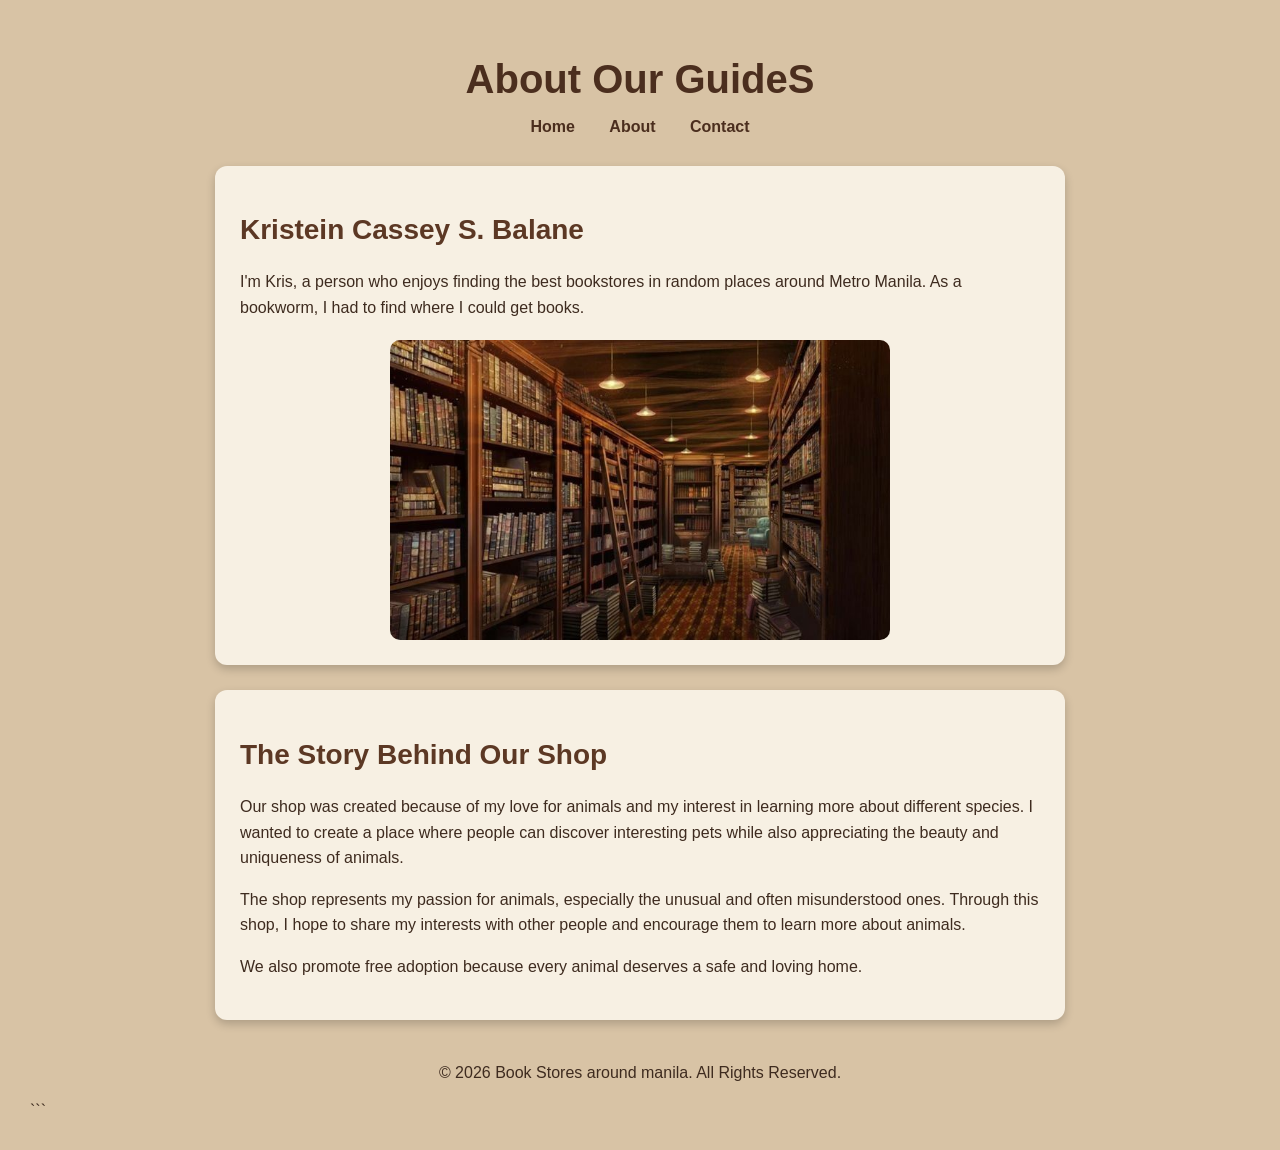
==== about.html @ 2e15d644 "Add Starter home page" ====
<!DOCTYPE html>
<html>
<head>
    <title>About Us - Book Stores around manila</title>

    <style>
        body {
            background-color: #d8c3a5;
            font-family: Arial, sans-serif;
            margin: 0;
            padding: 30px;
            color: #3e2b1f;
        }

        h1 {
            text-align: center;
            color: #4b2e1e;
            font-size: 40px;
            margin-bottom: 10px;
        }

        header {
            text-align: center;
        }

        nav {
            margin-bottom: 30px;
        }

        nav ul {
            list-style: none;
            padding: 0;
        }

        nav li {
            display: inline;
            margin: 0 15px;
        }

        nav a {
            color: #4b2e1e;
            text-decoration: none;
            font-weight: bold;
        }

        nav a:hover {
            text-decoration: underline;
        }

        section {
            background-color: #f7f0e3;
            max-width: 800px;
            margin: 25px auto;
            padding: 25px;
            border-radius: 12px;
            box-shadow: 0 4px 10px rgba(0, 0, 0, 0.2);
        }

        h2 {
            color: #5c3824;
            font-size: 28px;
        }

        p {
            line-height: 1.6;
            font-size: 16px;
        }

        img {
            display: block;
            width: 100%;
            max-width: 500px;
            height: 300px;
            object-fit: cover;
            margin: 20px auto 0;
            border-radius: 10px;
        }

        footer {
            text-align: center;
            margin-top: 40px;
        }
    </style>
</head>

<body>

    <header>

        <h1>About Our GuideS</h1>

        <nav>
            <ul>
                <li><a href="index.html">Home</a></li>
                <li><a href="about.html">About</a></li>
                <li><a href="contact.html">Contact</a></li>
            </ul>
        </nav>

    </header>


    <main>

        <section>

        <h2>Kristein Cassey S. Balane</h2>

        <p>
           I'm Kris, a person who enjoys finding the best bookstores
           in random places around Metro Manila. As a bookworm,
           I had to find where I could get books.
        </p>

        <img src="bookshelf.jpg" alt="books">
         </section>


        <section>

            <h2>The Story Behind Our Shop</h2>

            <p>
                Our shop was created because of my love for animals and my
                interest in learning more about different species. I wanted
                to create a place where people can discover interesting
                pets while also appreciating the beauty and uniqueness
                of animals.
            </p>

            <p>
                The shop represents my passion for animals, especially the
                unusual and often misunderstood ones. Through this shop,
                I hope to share my interests with other people and encourage
                them to learn more about animals.
            </p>

            <p>
                We also promote free adoption because every animal deserves
                a safe and loving home.
            </p>

        </section>

    </main>


    <footer>
        <p>&copy; 2026 Book Stores around manila. All Rights Reserved.</p>
    </footer>

</body>
</html>
```
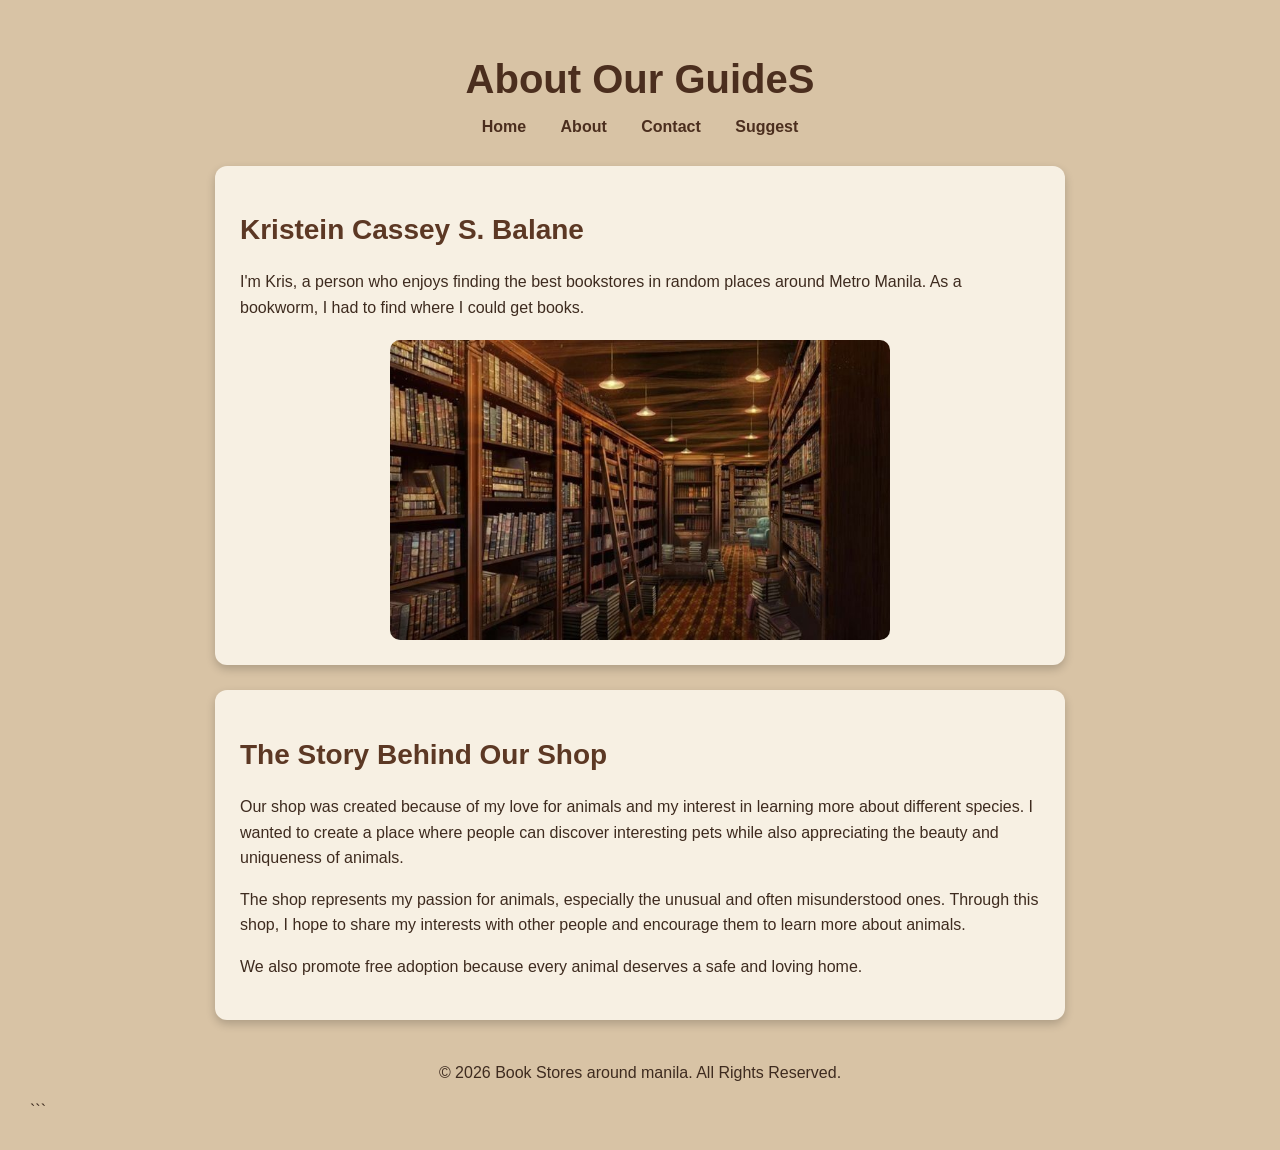
==== commit 03ccf36b: "Add starter home page" ====
--- a/about.html
+++ b/about.html
@@ -95,6 +95,7 @@
                 <li><a href="index.html">Home</a></li>
                 <li><a href="about.html">About</a></li>
                 <li><a href="contact.html">Contact</a></li>
+                <li><a href="suggest.html">Suggest</a></li>
             </ul>
         </nav>
 
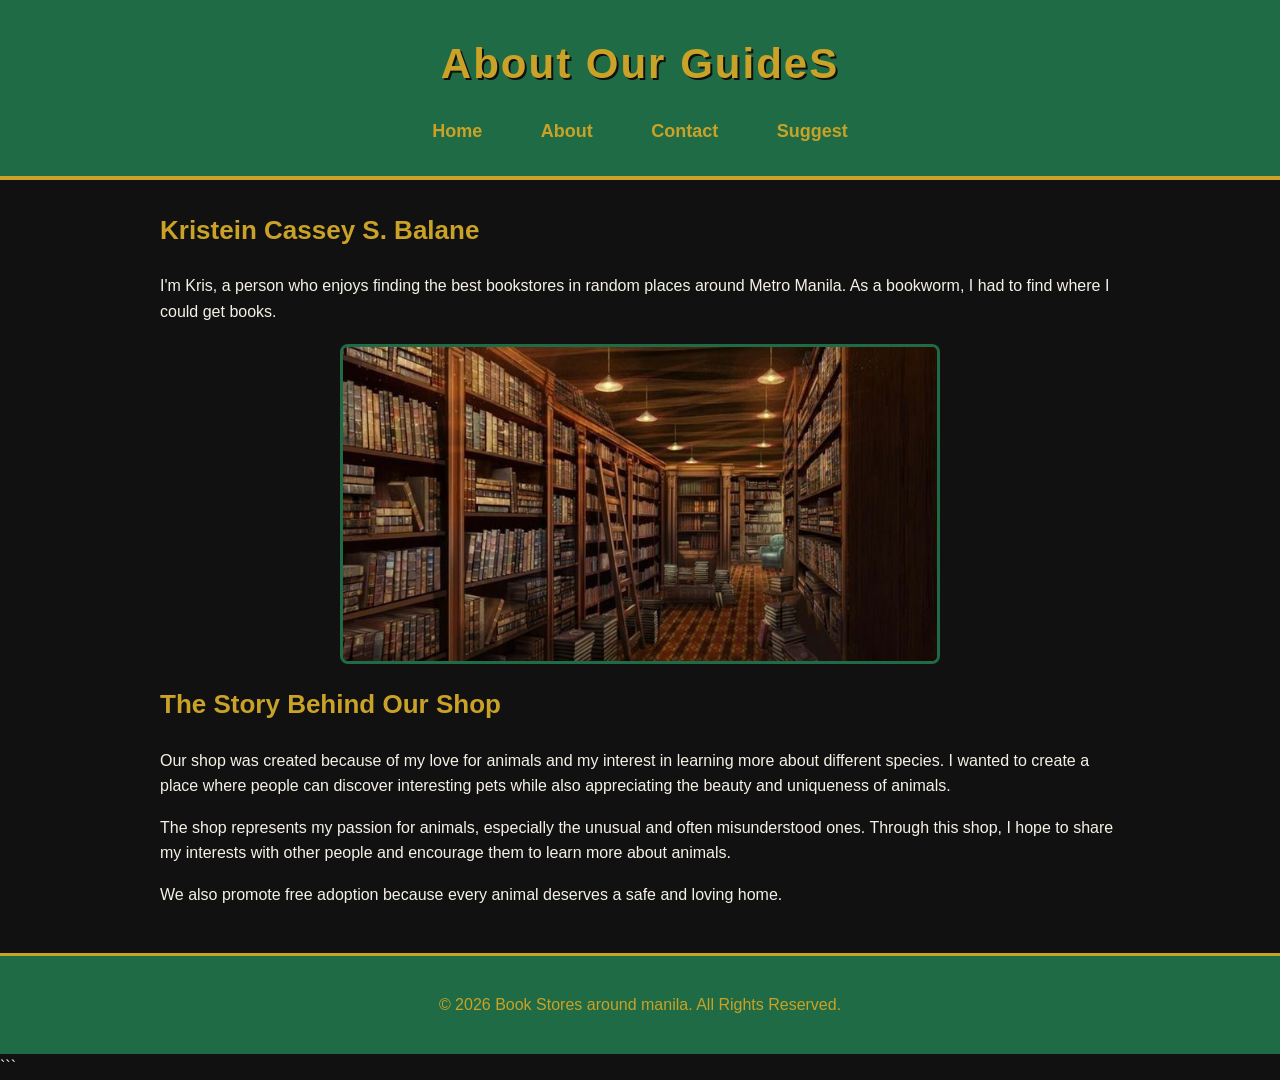
==== commit 39aad40b: "Add Stylesheet" ====
--- a/about.html
+++ b/about.html
@@ -4,84 +4,7 @@
 <head>
     <title>About Us - Book Stores around manila</title>
 
-    <style>
-        body {
-            background-color: #d8c3a5;
-            font-family: Arial, sans-serif;
-            margin: 0;
-            padding: 30px;
-            color: #3e2b1f;
-        }
-
-        h1 {
-            text-align: center;
-            color: #4b2e1e;
-            font-size: 40px;
-            margin-bottom: 10px;
-        }
-
-        header {
-            text-align: center;
-        }
-
-        nav {
-            margin-bottom: 30px;
-        }
-
-        nav ul {
-            list-style: none;
-            padding: 0;
-        }
-
-        nav li {
-            display: inline;
-            margin: 0 15px;
-        }
-
-        nav a {
-            color: #4b2e1e;
-            text-decoration: none;
-            font-weight: bold;
-        }
-
-        nav a:hover {
-            text-decoration: underline;
-        }
-
-        section {
-            background-color: #f7f0e3;
-            max-width: 800px;
-            margin: 25px auto;
-            padding: 25px;
-            border-radius: 12px;
-            box-shadow: 0 4px 10px rgba(0, 0, 0, 0.2);
-        }
-
-        h2 {
-            color: #5c3824;
-            font-size: 28px;
-        }
-
-        p {
-            line-height: 1.6;
-            font-size: 16px;
-        }
-
-        img {
-            display: block;
-            width: 100%;
-            max-width: 500px;
-            height: 300px;
-            object-fit: cover;
-            margin: 20px auto 0;
-            border-radius: 10px;
-        }
-
-        footer {
-            text-align: center;
-            margin-top: 40px;
-        }
-    </style>
+    <link rel="stylesheet" href="style.css">
 </head>
 
 <body>
--- a/style.css
+++ b/style.css
@@ -0,0 +1,137 @@
+
+:root {
+    --brand: #1f6b45;
+    --dark: #111111;
+    --gold: #c9a227;
+    --light: #f5f1e6;
+    --muted: #d4c9b0;
+    --card: #1c1c1c;
+}
+
+* {
+    box-sizing: border-box;
+}
+
+body {
+    margin: 0;
+    padding: 0;
+    background-color: var(--dark);
+    color: var(--light);
+    font-family: Arial, sans-serif;
+    line-height: 1.6;
+}
+
+header {
+    background-color: var(--brand);
+    text-align: center;
+    padding: 30px 20px;
+    border-bottom: 4px solid var(--gold);
+}
+
+header h1 {
+    margin: 0;
+    color: var(--gold);
+    font-size: 42px;
+    letter-spacing: 2px;
+    text-shadow: 2px 2px 0 var(--dark);
+}
+
+header p {
+    color: var(--light);
+    font-size: 17px;
+}
+
+nav {
+    margin-top: 20px;
+}
+
+nav ul {
+    list-style: none;
+    padding: 0;
+    margin: 0;
+}
+
+nav li {
+    display: inline-block;
+    margin: 0 15px;
+}
+
+nav a {
+    color: var(--gold);
+    text-decoration: none;
+    font-weight: bold;
+    font-size: 18px;
+    padding: 8px 12px;
+}
+
+nav a:hover {
+    color: var(--light);
+    border-bottom: 2px solid var(--gold);
+}
+
+main {
+    max-width: 1000px;
+    margin: auto;
+    padding: 30px 20px;
+}
+
+
+.product-card {
+    background-color: var(--card);
+    color: var(--light);
+    padding: 25px;
+    margin-bottom: 30px;
+    border: 1px solid var(--gold);
+    border-radius: 12px;
+    box-shadow: 0 6px 15px rgba(0, 0, 0, 0.5);
+}
+
+.product-card:hover {
+    border-color: var(--brand);
+    transform: translateY(-3px);
+}
+
+
+h2,
+h3,
+h4,
+h5 {
+    color: var(--gold);
+    margin-top: 0;
+    font-size: 26px;
+}
+
+p {
+    font-size: 16px;
+}
+
+
+
+img {
+    display: block;
+    width: 100%;
+    max-width: 600px;
+    height: 320px;
+    object-fit: cover;
+    margin: 20px auto;
+    border-radius: 8px;
+    border: 3px solid var(--brand);
+}
+
+
+a {
+    color: var(--gold);
+}
+
+.product-card a:hover {
+    color: var(--light);
+}
+
+
+footer {
+    background-color: var(--brand);
+    color: var(--gold);
+    text-align: center;
+    padding: 20px;
+    border-top: 3px solid var(--gold);
+}
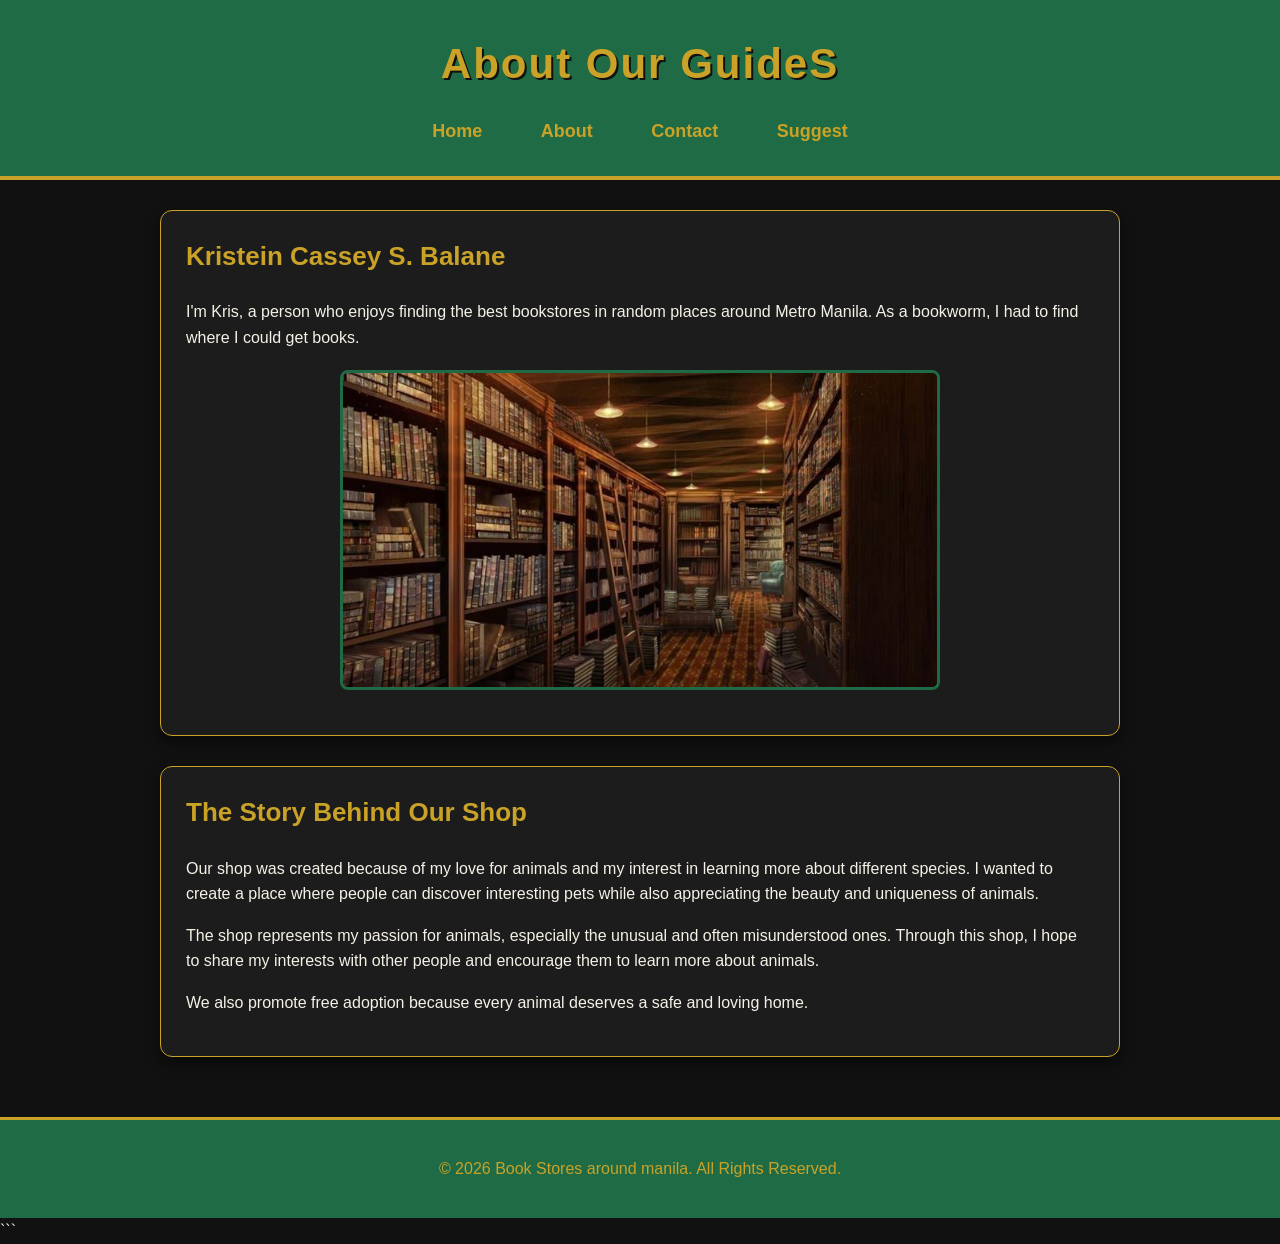
==== commit 7c8a20c6: "Add Product Card" ====
--- a/about.html
+++ b/about.html
@@ -27,7 +27,7 @@
 
     <main>
 
-        <section>
+        <section class="product-card">
 
         <h2>Kristein Cassey S. Balane</h2>
 
@@ -41,7 +41,7 @@
          </section>
 
 
-        <section>
+        <section class="product-card">
 
             <h2>The Story Behind Our Shop</h2>
 
--- a/style.css
+++ b/style.css
@@ -39,6 +39,62 @@
 header p {
     color: var(--light);
     font-size: 17px;
+}
+
+
+form {
+    display: flex;
+    flex-direction: column;
+    gap: 15px;
+}
+
+input[type="text"],
+input[type="email"] {
+    padding: 12px;
+    background-color: var(--dark);
+    color: var(--light);
+    border: 2px solid var(--gold);
+    border-radius: 6px;
+    font-size: 16px;
+}
+
+fieldset {
+    border: 2px solid var(--brand);
+    border-radius: 8px;
+    padding: 15px;
+}
+
+legend {
+    color: var(--gold);
+    font-weight: bold;
+    padding: 0 8px;
+}
+
+input[type="radio"],
+input[type="checkbox"] {
+    margin-left: 10px;
+    accent-color: var(--gold);
+}
+
+button {
+    background-color: var(--brand);
+    color: var(--gold);
+    border: 2px solid var(--gold);
+    padding: 12px;
+    border-radius: 6px;
+    font-weight: bold;
+    font-size: 16px;
+    cursor: pointer;
+}
+
+button:hover {
+    background-color: var(--gold);
+    color: var(--dark);
+}
+
+input:focus {
+    outline: 3px solid var(--gold);
+    outline-offset: 2px;
 }
 
 nav {
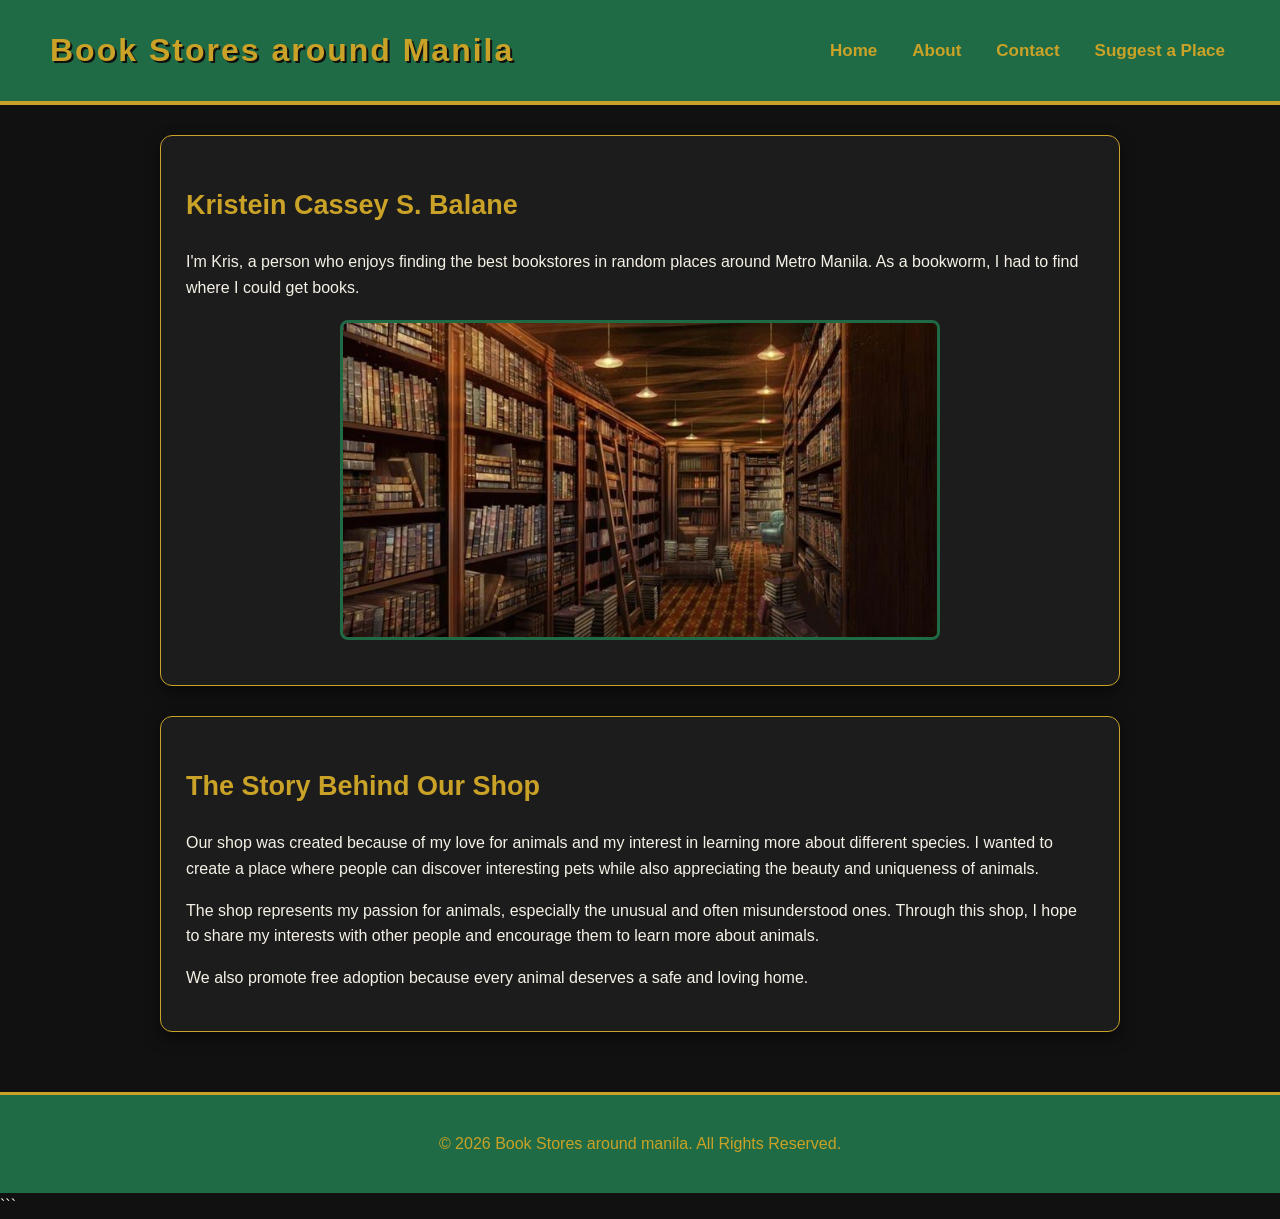
==== commit 2073e918: "Header with Flexbox" ====
--- a/about.html
+++ b/about.html
@@ -9,20 +9,20 @@
 
 <body>
 
-    <header>
+    <header class="site-header">
 
-        <h1>About Our GuideS</h1>
+    <h1>Book Stores around Manila</h1>
 
-        <nav>
-            <ul>
-                <li><a href="index.html">Home</a></li>
-                <li><a href="about.html">About</a></li>
-                <li><a href="contact.html">Contact</a></li>
-                <li><a href="suggest.html">Suggest</a></li>
-            </ul>
-        </nav>
+    <nav>
+        <ul>
+            <li><a href="index.html">Home</a></li>
+            <li><a href="about.html">About</a></li>
+            <li><a href="contact.html">Contact</a></li>
+            <li><a href="suggest.html">Suggest a Place</a></li>
+        </ul>
+    </nav>
 
-    </header>
+</header>
 
 
     <main>
--- a/style.css
+++ b/style.css
@@ -8,6 +8,9 @@
     --card: #1c1c1c;
 }
 
+
+/* BASE STYLES */
+
 * {
     box-sizing: border-box;
 }
@@ -21,24 +24,136 @@
     line-height: 1.6;
 }
 
+
+
 header {
     background-color: var(--brand);
-    text-align: center;
-    padding: 30px 20px;
     border-bottom: 4px solid var(--gold);
-}
-
-header h1 {
+
+    display: flex;
+    justify-content: space-between;
+    align-items: center;
+
+    padding: 25px 50px;
+    min-height: 100px;
+}
+
+
+/* SHOP NAME */
+
+.site-header h1 {
     margin: 0;
     color: var(--gold);
-    font-size: 42px;
+    font-size: 32px;
     letter-spacing: 2px;
     text-shadow: 2px 2px 0 var(--dark);
 }
 
-header p {
-    color: var(--light);
+
+/* NAVIGATION */
+
+.site-header nav ul {
+    display: flex;
+    gap: 25px;
+
+    list-style: none;
+    padding: 0;
+    margin: 0;
+}
+
+.site-header nav li {
+    display: block;
+}
+
+.site-header nav a {
+    color: var(--gold);
+    text-decoration: none;
+    font-weight: bold;
     font-size: 17px;
+    padding: 8px 5px;
+}
+
+.site-header nav a:hover {
+    color: var(--light);
+    border-bottom: 2px solid var(--gold);
+}
+
+
+
+main {
+    max-width: 1000px;
+    margin: auto;
+    padding: 30px 20px;
+}
+
+
+.product-card {
+    background-color: var(--card);
+    color: var(--light);
+
+    padding: 25px;
+    margin-bottom: 30px;
+
+    border: 1px solid var(--gold);
+    border-radius: 12px;
+
+    box-shadow: 0 6px 15px rgba(0, 0, 0, 0.5);
+}
+
+.product-card:hover {
+    border-color: var(--brand);
+    transform: translateY(-3px);
+}
+
+
+/* HEADINGS */
+
+h2,
+h3,
+h4,
+h5 {
+    color: var(--gold);
+}
+
+h2 {
+    font-size: 27px;
+}
+
+
+/* IMAGES */
+
+img {
+    display: block;
+
+    width: 100%;
+    max-width: 600px;
+    height: 320px;
+
+    object-fit: cover;
+
+    margin: 20px auto;
+
+    border-radius: 8px;
+    border: 3px solid var(--brand);
+}
+
+
+/* LINKS */
+
+a {
+    color: var(--gold);
+}
+
+
+footer {
+    background-color: var(--brand);
+    color: var(--gold);
+
+    text-align: center;
+
+    padding: 20px;
+
+    border-top: 3px solid var(--gold);
 }
 
 
@@ -51,10 +166,13 @@
 input[type="text"],
 input[type="email"] {
     padding: 12px;
+
     background-color: var(--dark);
     color: var(--light);
+
     border: 2px solid var(--gold);
     border-radius: 6px;
+
     font-size: 16px;
 }
 
@@ -67,23 +185,20 @@
 legend {
     color: var(--gold);
     font-weight: bold;
-    padding: 0 8px;
-}
-
-input[type="radio"],
-input[type="checkbox"] {
-    margin-left: 10px;
-    accent-color: var(--gold);
 }
 
 button {
     background-color: var(--brand);
     color: var(--gold);
+
     border: 2px solid var(--gold);
     padding: 12px;
+
     border-radius: 6px;
+
     font-weight: bold;
     font-size: 16px;
+
     cursor: pointer;
 }
 
@@ -92,102 +207,22 @@
     color: var(--dark);
 }
 
-input:focus {
-    outline: 3px solid var(--gold);
-    outline-offset: 2px;
-}
-
-nav {
-    margin-top: 20px;
-}
-
-nav ul {
-    list-style: none;
-    padding: 0;
-    margin: 0;
-}
-
-nav li {
-    display: inline-block;
-    margin: 0 15px;
-}
-
-nav a {
-    color: var(--gold);
-    text-decoration: none;
-    font-weight: bold;
-    font-size: 18px;
-    padding: 8px 12px;
-}
-
-nav a:hover {
-    color: var(--light);
-    border-bottom: 2px solid var(--gold);
-}
-
-main {
-    max-width: 1000px;
-    margin: auto;
-    padding: 30px 20px;
-}
-
-
-.product-card {
-    background-color: var(--card);
-    color: var(--light);
-    padding: 25px;
-    margin-bottom: 30px;
-    border: 1px solid var(--gold);
-    border-radius: 12px;
-    box-shadow: 0 6px 15px rgba(0, 0, 0, 0.5);
-}
-
-.product-card:hover {
-    border-color: var(--brand);
-    transform: translateY(-3px);
-}
-
-
-h2,
-h3,
-h4,
-h5 {
-    color: var(--gold);
-    margin-top: 0;
-    font-size: 26px;
-}
-
-p {
-    font-size: 16px;
-}
-
-
-
-img {
-    display: block;
-    width: 100%;
-    max-width: 600px;
-    height: 320px;
-    object-fit: cover;
-    margin: 20px auto;
-    border-radius: 8px;
-    border: 3px solid var(--brand);
-}
-
-
-a {
-    color: var(--gold);
-}
-
-.product-card a:hover {
-    color: var(--light);
-}
-
-
-footer {
-    background-color: var(--brand);
-    color: var(--gold);
-    text-align: center;
-    padding: 20px;
-    border-top: 3px solid var(--gold);
+
+
+
+@media (max-width: 700px) {
+
+    header {
+        flex-direction: column;
+        gap: 15px;
+        text-align: center;
+        padding: 25px 20px;
+    }
+
+    .site-header nav ul {
+        flex-wrap: wrap;
+        justify-content: center;
+        gap: 15px;
+    }
+
 }
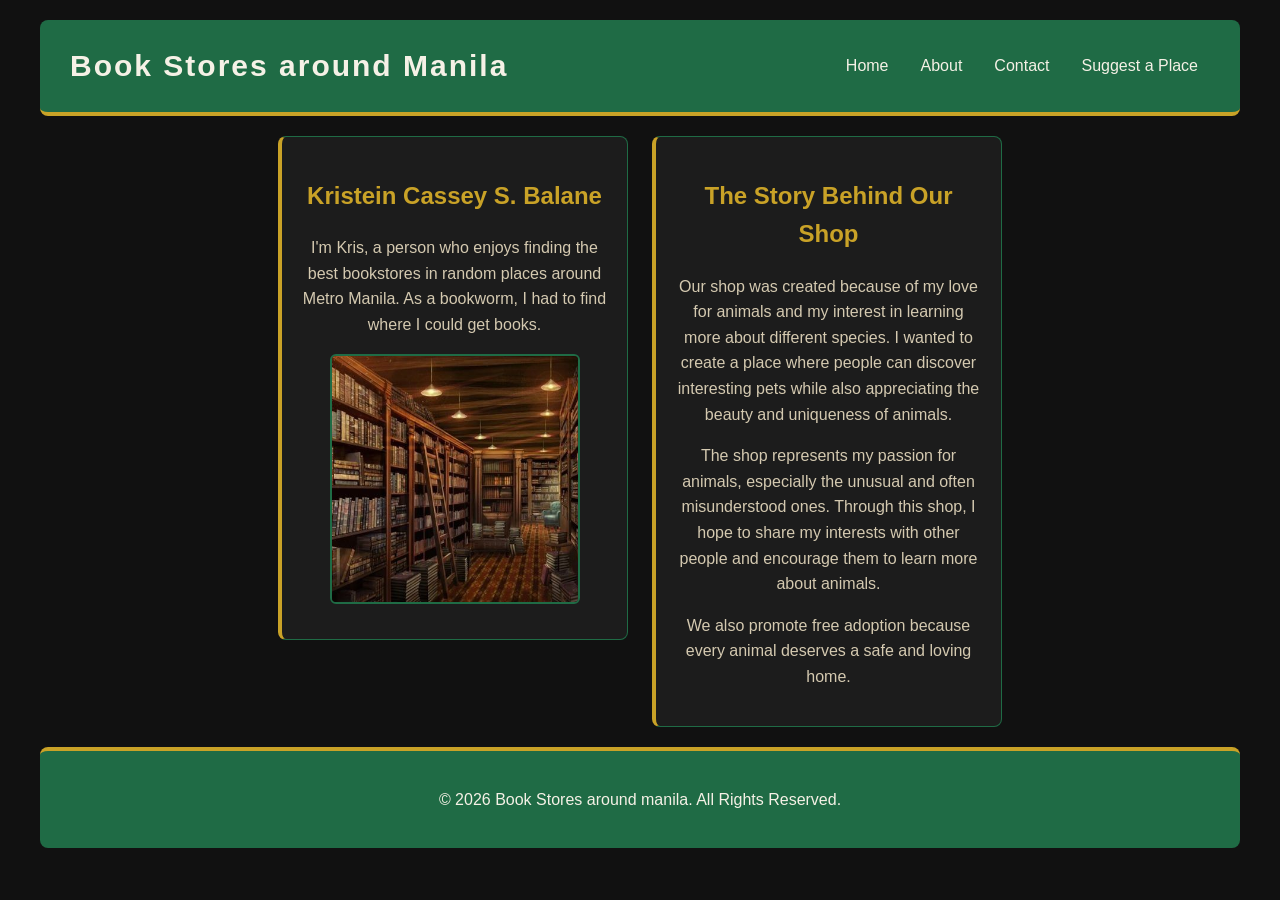
==== commit 7724c8af: "grid" ====
--- a/about.html
+++ b/about.html
@@ -1,79 +1,75 @@
-
 <!DOCTYPE html>
-<html>
+<html lang="en">
 <head>
+    <meta charset="UTF-8">
+    <meta name="viewport" content="width=device-width, initial-scale=1.0">
     <title>About Us - Book Stores around manila</title>
-
     <link rel="stylesheet" href="style.css">
 </head>
-
 <body>
 
-    <header class="site-header">
+    <!-- Wrapped everything inside <div class="page"> for max-width and centering -->
+    <div class="page">
 
-    <h1>Book Stores around Manila</h1>
+        <header class="site-header">
+            <h1>Book Stores around Manila</h1>
+            <nav>
+                <ul>
+                    <li><a href="index.html">Home</a></li>
+                    <li><a href="about.html">About</a></li>
+                    <li><a href="contact.html">Contact</a></li>
+                    <li><a href="suggest.html">Suggest a Place</a></li>
+                </ul>
+            </nav>
+        </header>
 
-    <nav>
-        <ul>
-            <li><a href="index.html">Home</a></li>
-            <li><a href="about.html">About</a></li>
-            <li><a href="contact.html">Contact</a></li>
-            <li><a href="suggest.html">Suggest a Place</a></li>
-        </ul>
-    </nav>
+        <!-- Added class="main-content" -->
+        <main class="main-content">
 
-</header>
+            <!-- Wrapped cards inside product-grid so they align side-by-side or neatly centered -->
+            <div class="product-grid">
 
+                <section class="product-card">
+                    <h2>Kristein Cassey S. Balane</h2>
+                    <p>
+                       I'm Kris, a person who enjoys finding the best bookstores
+                       in random places around Metro Manila. As a bookworm,
+                       I had to find where I could get books.
+                    </p>
+                    <img src="bookshelf.jpg" alt="books">
+                </section>
 
-    <main>
+                <section class="product-card">
+                    <h2>The Story Behind Our Shop</h2>
+                    <p>
+                        Our shop was created because of my love for animals and my
+                        interest in learning more about different species. I wanted
+                        to create a place where people can discover interesting
+                        pets while also appreciating the beauty and uniqueness
+                        of animals.
+                    </p>
+                    <p>
+                        The shop represents my passion for animals, especially the
+                        unusual and often misunderstood ones. Through this shop,
+                        I hope to share my interests with other people and encourage
+                        them to learn more about animals.
+                    </p>
+                    <p>
+                        We also promote free adoption because every animal deserves
+                        a safe and loving home.
+                    </p>
+                </section>
 
-        <section class="product-card">
+            </div>
 
-        <h2>Kristein Cassey S. Balane</h2>
+        </main>
 
-        <p>
-           I'm Kris, a person who enjoys finding the best bookstores
-           in random places around Metro Manila. As a bookworm,
-           I had to find where I could get books.
-        </p>
+        <!-- Added class="site-footer" -->
+        <footer class="site-footer">
+            <p>&copy; 2026 Book Stores around manila. All Rights Reserved.</p>
+        </footer>
 
-        <img src="bookshelf.jpg" alt="books">
-         </section>
-
-
-        <section class="product-card">
-
-            <h2>The Story Behind Our Shop</h2>
-
-            <p>
-                Our shop was created because of my love for animals and my
-                interest in learning more about different species. I wanted
-                to create a place where people can discover interesting
-                pets while also appreciating the beauty and uniqueness
-                of animals.
-            </p>
-
-            <p>
-                The shop represents my passion for animals, especially the
-                unusual and often misunderstood ones. Through this shop,
-                I hope to share my interests with other people and encourage
-                them to learn more about animals.
-            </p>
-
-            <p>
-                We also promote free adoption because every animal deserves
-                a safe and loving home.
-            </p>
-
-        </section>
-
-    </main>
-
-
-    <footer>
-        <p>&copy; 2026 Book Stores around manila. All Rights Reserved.</p>
-    </footer>
+    </div>
 
 </body>
-</html>
-```
+</html>
--- a/style.css
+++ b/style.css
@@ -1,4 +1,3 @@
-
 :root {
     --brand: #1f6b45;
     --dark: #111111;
@@ -8,178 +7,378 @@
     --card: #1c1c1c;
 }
 
-
-/* BASE STYLES */
-
 * {
     box-sizing: border-box;
 }
 
+html {
+    scroll-behavior: smooth;
+}
+
 body {
     margin: 0;
-    padding: 0;
-    background-color: var(--dark);
+    padding: 20px;
+    background: var(--dark);
     color: var(--light);
     font-family: Arial, sans-serif;
     line-height: 1.6;
 }
 
-
-
-header {
-    background-color: var(--brand);
-    border-bottom: 4px solid var(--gold);
-
+/* ==================================================
+   MAIN PAGE LAYOUT (Centered single-column default)
+   ================================================== */
+
+.page {
+    width: 100%;
+    max-width: 1200px;
+    margin: 0 auto;
+
+    display: grid;
+    grid-template-columns: minmax(0, 1fr);
+    grid-template-areas:
+        "masthead"
+        "main"
+        "foot";
+
+    gap: 20px;
+    justify-items: center; /* Ensures all sections stay horizontally centered */
+}
+
+/* ==================================================
+   HOMEPAGE WITH SIDEBAR
+   ================================================== */
+
+.page:has(.sidebar) {
+    grid-template-columns: 220px minmax(0, 1fr);
+    grid-template-areas:
+        "masthead masthead"
+        "sidebar main"
+        "foot foot";
+    justify-items: stretch; /* Restores standard grid behavior when sidebar exists */
+}
+
+/* Ensure grid items stretch to full layout width */
+.site-header,
+.site-footer,
+.main-content {
+    width: 100%;
+}
+
+/* ==================================================
+   HEADER
+   ================================================== */
+
+.site-header {
+    grid-area: masthead;
+    background: var(--brand);
     display: flex;
     justify-content: space-between;
     align-items: center;
-
-    padding: 25px 50px;
-    min-height: 100px;
-}
-
-
-/* SHOP NAME */
+    padding: 22px 30px;
+    border-bottom: 4px solid var(--gold);
+    border-radius: 8px;
+}
 
 .site-header h1 {
     margin: 0;
-    color: var(--gold);
-    font-size: 32px;
+    color: var(--light);
+    font-size: 30px;
     letter-spacing: 2px;
-    text-shadow: 2px 2px 0 var(--dark);
-}
-
-
-/* NAVIGATION */
-
+}
+
+/* ==================================================
+   NAVIGATION
+   ================================================== */
+
+.site-header nav,
 .site-header nav ul {
     display: flex;
-    gap: 25px;
-
+    flex-wrap: wrap;
+    align-items: center;
+    justify-content: center;
+    gap: 8px;
     list-style: none;
+    margin: 0;
     padding: 0;
+}
+
+.site-header nav li {
+    list-style: none;
     margin: 0;
-}
-
-.site-header nav li {
+    padding: 0;
+}
+
+.site-header nav a {
+    display: inline-block;
+    color: var(--light);
+    text-decoration: none;
+    padding: 8px 12px;
+    border-radius: 5px;
+    transition: 0.2s ease;
+}
+
+.site-header nav a:hover {
+    background: var(--gold);
+    color: var(--dark);
+}
+
+/* ==================================================
+   SIDEBAR
+   ================================================== */
+
+.sidebar {
+    grid-area: sidebar;
+    width: 100%;
+    height: fit-content;
+    background: var(--card);
+    border: 1px solid var(--brand);
+    border-left: 4px solid var(--gold);
+    border-radius: 8px;
+    padding: 20px;
+}
+
+.sidebar h2 {
+    margin-top: 0;
+    margin-bottom: 15px;
+    color: var(--gold);
+}
+
+.sidebar a {
     display: block;
-}
-
-.site-header nav a {
-    color: var(--gold);
+    color: var(--light);
     text-decoration: none;
-    font-weight: bold;
-    font-size: 17px;
-    padding: 8px 5px;
-}
-
-.site-header nav a:hover {
-    color: var(--light);
-    border-bottom: 2px solid var(--gold);
-}
-
-
-
-main {
-    max-width: 1000px;
-    margin: auto;
-    padding: 30px 20px;
-}
-
-
-.product-card {
-    background-color: var(--card);
-    color: var(--light);
-
-    padding: 25px;
-    margin-bottom: 30px;
-
-    border: 1px solid var(--gold);
-    border-radius: 12px;
-
-    box-shadow: 0 6px 15px rgba(0, 0, 0, 0.5);
-}
-
-.product-card:hover {
-    border-color: var(--brand);
-    transform: translateY(-3px);
-}
-
-
-/* HEADINGS */
-
-h2,
-h3,
-h4,
-h5 {
-    color: var(--gold);
-}
-
-h2 {
-    font-size: 27px;
-}
-
-
-/* IMAGES */
-
-img {
-    display: block;
-
-    width: 100%;
-    max-width: 600px;
-    height: 320px;
-
-    object-fit: cover;
-
-    margin: 20px auto;
-
-    border-radius: 8px;
-    border: 3px solid var(--brand);
-}
-
-
-/* LINKS */
-
-a {
-    color: var(--gold);
-}
-
-
-footer {
-    background-color: var(--brand);
-    color: var(--gold);
-
-    text-align: center;
-
-    padding: 20px;
-
-    border-top: 3px solid var(--gold);
-}
-
-
-form {
+    padding: 10px 12px;
+    margin-bottom: 8px;
+    border-radius: 5px;
+    border: 1px solid transparent;
+    transition: 0.2s ease;
+}
+
+.sidebar a:hover {
+    background: var(--brand);
+    color: var(--light);
+    border-color: var(--gold);
+}
+
+/* ==================================================
+   MAIN CONTENT
+   ================================================== */
+
+.main-content {
+    grid-area: main;
+    min-width: 0;
     display: flex;
     flex-direction: column;
-    gap: 15px;
-}
-
-input[type="text"],
-input[type="email"] {
-    padding: 12px;
-
-    background-color: var(--dark);
-    color: var(--light);
-
-    border: 2px solid var(--gold);
+    align-items: center;
+    text-align: center;
+}
+
+.main-content > h1,
+.main-content > h2,
+.main-content > h3,
+.main-content > p {
+    width: 100%;
+    max-width: 900px;
+    margin-left: auto;
+    margin-right: auto;
+}
+
+.main-content > h1,
+.main-content > h2,
+.main-content > h3 {
+    color: var(--light);
+}
+
+/* ==================================================
+   BOOKSTORE GRID & CARDS
+   ================================================== */
+
+.book-grid {
+    width: 100%;
+    display: grid;
+    grid-template-columns: repeat(3, minmax(0, 1fr));
+    gap: 24px;
+    margin-top: 25px;
+    align-items: start;
+}
+
+.book-card {
+    width: 100%;
+    background: var(--card);
+    border: 1px solid var(--brand);
+    border-left: 4px solid var(--gold);
+    border-radius: 8px;
+    padding: 20px;
+    text-align: center;
+    overflow: hidden;
+}
+
+.book-card h2 {
+    color: var(--gold);
+    font-size: 22px;
+    margin-top: 15px;
+    margin-bottom: 10px;
+}
+
+.book-card p {
+    color: var(--muted);
+}
+
+.book-card strong {
+    color: var(--light);
+}
+
+.book-card img {
+    display: block;
+    width: 100%;
+    max-width: 250px;
+    height: 250px;
+    object-fit: cover;
+    margin: 0 auto 15px;
     border-radius: 6px;
-
-    font-size: 16px;
+    border: 2px solid var(--brand);
+}
+
+.book-card a {
+    display: inline-block;
+    background: var(--brand);
+    color: var(--light);
+    text-decoration: none;
+    padding: 9px 16px;
+    margin-top: 10px;
+    border: 1px solid var(--gold);
+    border-radius: 5px;
+    transition: 0.2s ease;
+}
+
+.book-card a:hover {
+    background: var(--gold);
+    color: var(--dark);
+}
+
+/* ==================================================
+   GENERAL CARD (About / Contact / Detail)
+   ================================================== */
+
+.card {
+    width: 100%;
+    max-width: 800px;
+    margin: 0 auto;
+    background: var(--card);
+    border: 1px solid var(--brand);
+    border-left: 4px solid var(--gold);
+    border-radius: 8px;
+    padding: 25px;
+    color: var(--light);
+    text-align: center;
+}
+
+.card h1,
+.card h2,
+.card h3 {
+    color: var(--gold);
+}
+
+.card p {
+    color: var(--muted);
+}
+
+.card img {
+    display: block;
+    width: auto;
+    max-width: 100%;
+    height: auto;
+    margin: 15px auto;
+    border-radius: 6px;
+}
+
+/* ==================================================
+   PRODUCT GRID & CARDS
+   ================================================== */
+
+.product-grid {
+    width: 100%;
+    display: flex;
+    flex-wrap: wrap;
+    justify-content: center;
+    align-items: flex-start;
+    gap: 24px;
+}
+
+.product-card {
+    flex: 1 1 240px;
+    width: 100%;
+    max-width: 350px;
+    background: var(--card);
+    border: 1px solid var(--brand);
+    border-left: 4px solid var(--gold);
+    border-radius: 8px;
+    padding: 20px;
+    text-align: center;
+}
+
+.product-card h2,
+.product-card h3 {
+    color: var(--gold);
+}
+
+.product-card p {
+    color: var(--muted);
+}
+
+.product-card img {
+    display: block;
+    width: 250px;
+    height: 250px;
+    max-width: 100%;
+    object-fit: cover;
+    margin: 0 auto 15px;
+    border-radius: 6px;
+    border: 2px solid var(--brand);
+}
+
+/* ==================================================
+   BUTTONS & LINKS
+   ================================================== */
+
+.product-card a,
+.card a {
+    display: inline-block;
+    background: var(--brand);
+    color: var(--light);
+    text-decoration: none;
+    padding: 9px 16px;
+    margin-top: 10px;
+    border: 1px solid var(--gold);
+    border-radius: 5px;
+    transition: 0.2s ease;
+}
+
+.product-card a:hover,
+.card a:hover {
+    background: var(--gold);
+    color: var(--dark);
+}
+
+/* ==================================================
+   FORMS
+   ================================================== */
+
+form {
+    width: 100%;
+    max-width: 700px;
+    margin: 0 auto;
+    background: var(--card);
+    padding: 25px;
+    border: 1px solid var(--brand);
+    border-left: 4px solid var(--gold);
+    border-radius: 8px;
 }
 
 fieldset {
-    border: 2px solid var(--brand);
-    border-radius: 8px;
-    padding: 15px;
+    border: 1px solid var(--brand);
+    border-radius: 6px;
+    padding: 20px;
 }
 
 legend {
@@ -187,42 +386,170 @@
     font-weight: bold;
 }
 
+label {
+    display: block;
+    color: var(--light);
+    margin-top: 12px;
+}
+
+input,
+textarea,
+select {
+    width: 100%;
+    padding: 10px;
+    margin-top: 5px;
+    background: var(--dark);
+    color: var(--light);
+    border: 1px solid var(--brand);
+    border-radius: 5px;
+}
+
+textarea {
+    min-height: 120px;
+    resize: vertical;
+}
+
 button {
-    background-color: var(--brand);
-    color: var(--gold);
-
-    border: 2px solid var(--gold);
-    padding: 12px;
-
-    border-radius: 6px;
-
-    font-weight: bold;
-    font-size: 16px;
-
+    background: var(--brand);
+    color: var(--light);
+    border: 1px solid var(--gold);
+    border-radius: 5px;
+    padding: 10px 18px;
     cursor: pointer;
 }
 
 button:hover {
-    background-color: var(--gold);
+    background: var(--gold);
     color: var(--dark);
 }
 
-
-
-
-@media (max-width: 700px) {
-
-    header {
+/* ==================================================
+   FOOTER
+   ================================================== */
+
+.site-footer {
+    grid-area: foot;
+    background: var(--brand);
+    color: var(--light);
+    text-align: center;
+    padding: 20px;
+    border-top: 4px solid var(--gold);
+    border-radius: 8px;
+}
+
+/* ==================================================
+   RESPONSIVE DESIGN
+   ================================================== */
+
+@media (max-width: 1000px) {
+    .page:has(.sidebar) {
+        grid-template-columns: 190px minmax(0, 1fr);
+        grid-template-areas:
+            "masthead masthead"
+            "sidebar main"
+            "foot foot";
+    }
+
+    .book-grid {
+        grid-template-columns: repeat(2, minmax(0, 1fr));
+    }
+
+    .site-header h1 {
+        font-size: 26px;
+    }
+}
+
+@media (max-width: 699px) {
+    body {
+        padding: 10px;
+    }
+
+    .page,
+    .page:has(.sidebar) {
+        width: 100%;
+        grid-template-columns: 1fr;
+        grid-template-areas:
+            "masthead"
+            "sidebar"
+            "main"
+            "foot";
+        gap: 15px;
+        justify-items: center;
+    }
+
+    .site-header {
         flex-direction: column;
-        gap: 15px;
         text-align: center;
-        padding: 25px 20px;
-    }
-
+        padding: 20px 15px;
+    }
+
+    .site-header h1 {
+        font-size: 24px;
+        margin-bottom: 10px;
+    }
+
+    .site-header nav,
     .site-header nav ul {
-        flex-wrap: wrap;
+        width: 100%;
         justify-content: center;
-        gap: 15px;
-    }
-
+        flex-direction: column;
+        align-items: stretch;
+        gap: 4px;
+    }
+
+    .site-header nav li,
+    .site-header nav a {
+        width: 100%;
+        text-align: center;
+    }
+
+    .sidebar {
+        width: 100%;
+        text-align: center;
+        padding: 15px;
+    }
+
+    .book-grid {
+        grid-template-columns: 1fr;
+        gap: 18px;
+    }
+
+    .book-card img {
+        max-width: 300px;
+        height: 250px;
+    }
+
+    .product-grid {
+        flex-direction: column;
+        align-items: center;
+    }
+
+    .product-card {
+        max-width: 500px;
+    }
+}
+
+@media (max-width: 450px) {
+    body {
+        padding: 8px;
+    }
+
+    .site-header {
+        padding: 18px 12px;
+    }
+
+    .site-header h1 {
+        font-size: 21px;
+        letter-spacing: 1px;
+    }
+
+    .book-card img {
+        max-width: 260px;
+        height: 220px;
+    }
+
+    .product-card img {
+        width: 220px;
+        height: 220px;
+    }
 }
